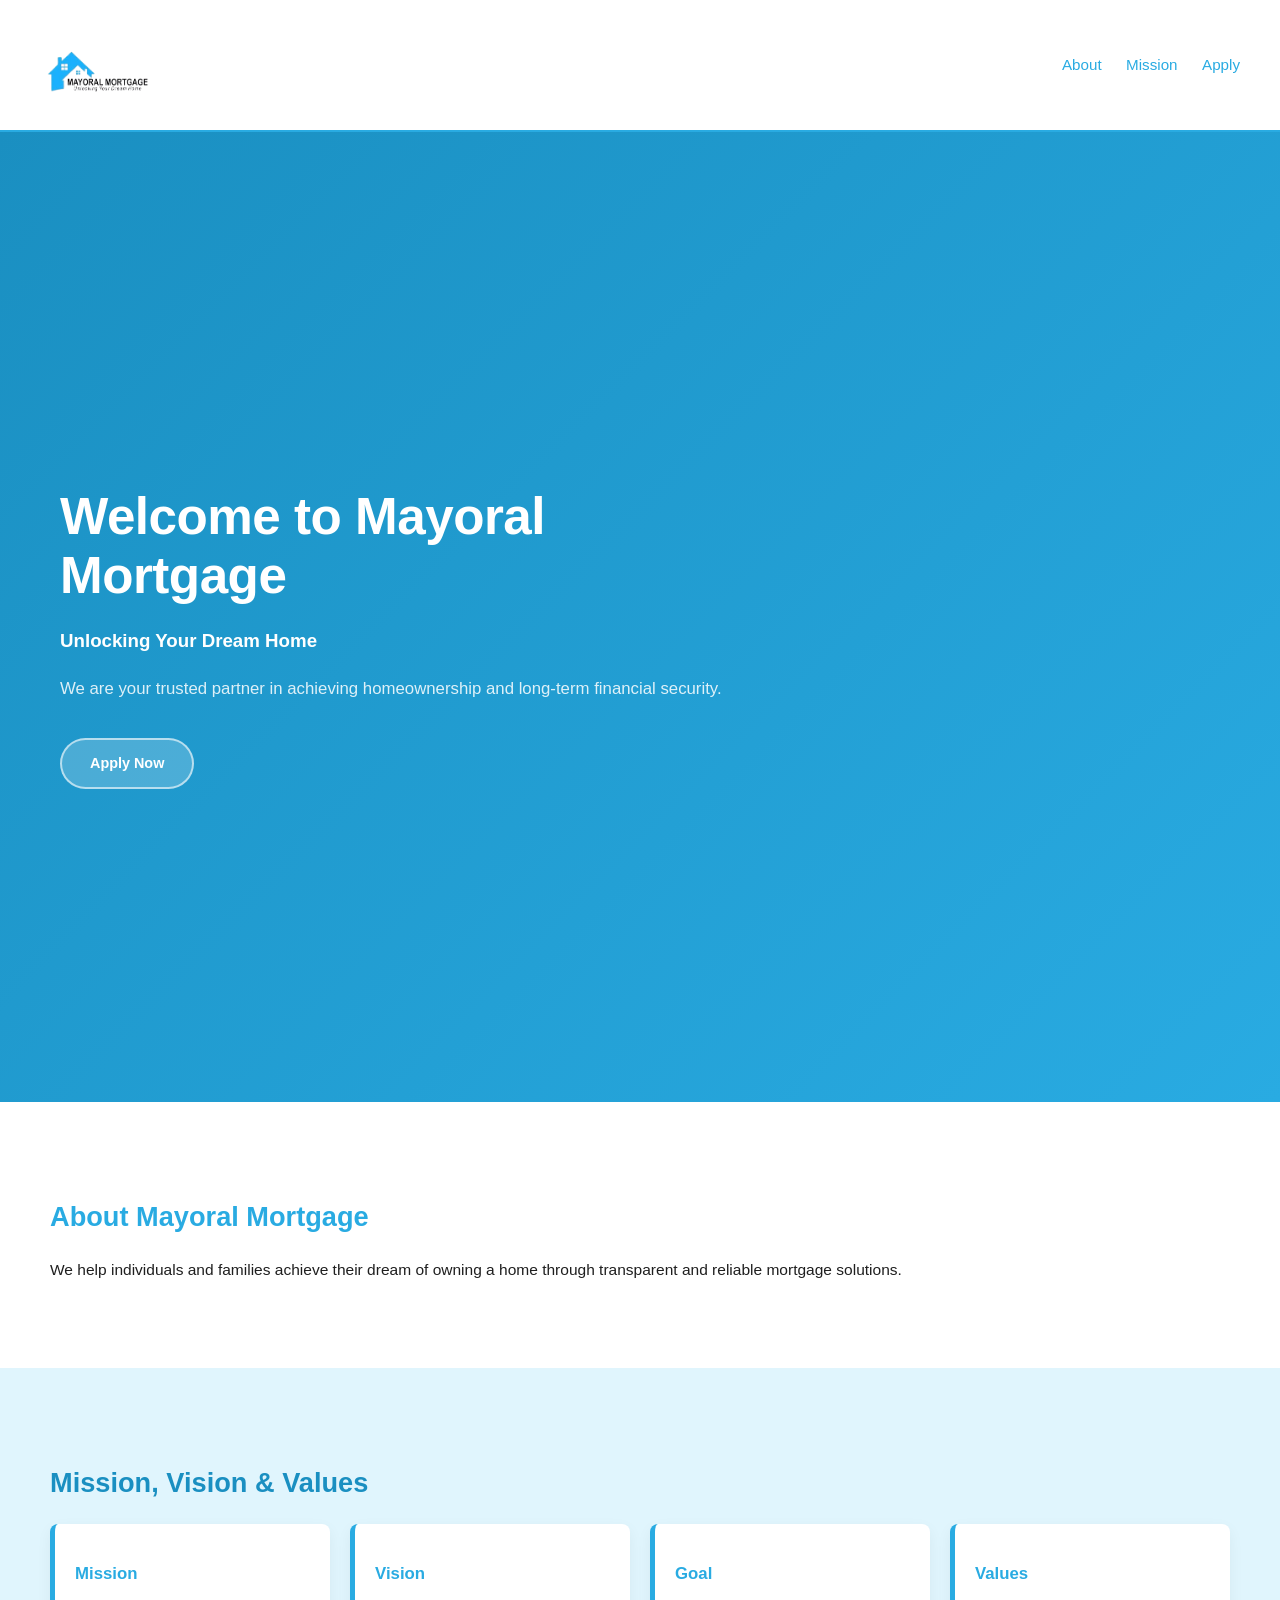
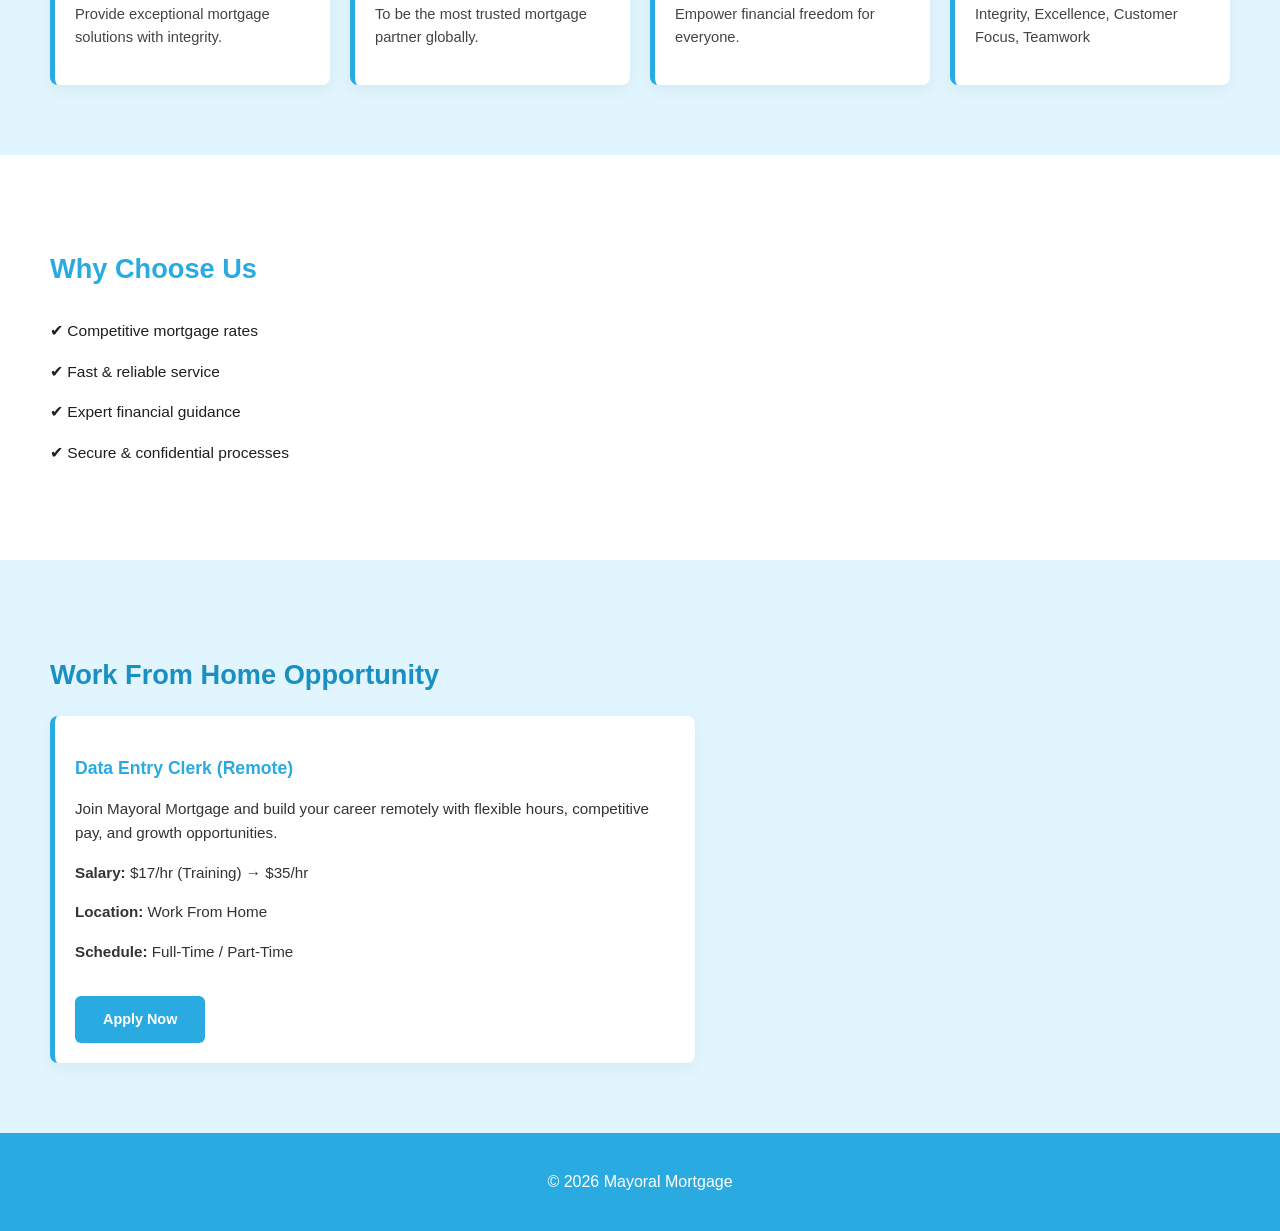
==== mayrol 2/index.html @ 59ca739e "Add files via upload" ====
<!DOCTYPE html>
<html lang="en">
<head>
<meta charset="UTF-8">
<meta name="viewport" content="width=device-width, initial-scale=1.0">
<title>Mayoral Mortgage</title>
<link rel="stylesheet" href="style.css">
</head>

<body>

<header class="header">
    <div class="logo">
        <img class="logoii" src="mayoremo.png" alt="logo">
    </div>

    <nav>
        <a href="#about">About</a>
        <a href="#mission">Mission</a>
        <a href="jobs.html">Apply</a>
    </nav>
</header>

<!-- HERO -->
<section class="hero">
    <div class="overlay">
        <h1>Welcome to Mayoral Mortgage</h1>
        <h3>Unlocking Your Dream Home</h3>
        <p>
            We are your trusted partner in achieving homeownership and long-term financial security.
        </p>
        <a href="jobs.html" class="btn">Apply Now</a>
    </div>
</section>

<!-- ABOUT -->
<section class="section" id="about">
    <h2>About Mayoral Mortgage</h2>
    <p>
        We help individuals and families achieve their dream of owning a home through transparent and reliable mortgage solutions.
    </p>
</section>

<!-- MISSION -->
<section class="section light" id="mission">
    <h2>Mission, Vision & Values</h2>

    <div class="grid">
        <div class="card">
            <h3>Mission</h3>
            <p>Provide exceptional mortgage solutions with integrity.</p>
        </div>

        <div class="card">
            <h3>Vision</h3>
            <p>To be the most trusted mortgage partner globally.</p>
        </div>

        <div class="card">
            <h3>Goal</h3>
            <p>Empower financial freedom for everyone.</p>
        </div>

        <div class="card">
            <h3>Values</h3>
            <p>Integrity, Excellence, Customer Focus, Teamwork</p>
        </div>
    </div>
</section>

<!-- WHY US -->
<section class="section">
    <h2>Why Choose Us</h2>
    <ul class="list">
        <li>✔ Competitive mortgage rates</li>
        <li>✔ Fast & reliable service</li>
        <li>✔ Expert financial guidance</li>
        <li>✔ Secure & confidential processes</li>
    </ul>
</section>

<!-- JOB LISTING -->
<section class="section light">
    <h2>Work From Home Opportunity</h2>

    <div class="carde">
        <h3>Data Entry Clerk (Remote)</h3>

        <p>
            Join Mayoral Mortgage and build your career remotely with flexible hours, competitive pay, and growth opportunities.
        </p>

        <p><strong>Salary:</strong> $17/hr (Training) → $35/hr</p>
        <p><strong>Location:</strong> Work From Home</p>
        <p><strong>Schedule:</strong> Full-Time / Part-Time</p>

        <a href="jobs.html" class="btn">Apply Now</a>
    </div>
</section>

<footer>
<p>©️ 2026 Mayoral Mortgage</p>
</footer>

</body>
</html>
---- mayrol 2/style.css ----
body {
    margin: 0;
    font-family: "Segoe UI", sans-serif;
    line-height: 1.6;
    color: #1f1f1f;
}

.home-btn {
    margin-left: auto;
    padding: 8px 15px;
    background: #29ABE2;
    color: white;
    -webkit-text-fill-color: white;
    text-decoration: none;
    border-radius: 5px;
    font-size: 14px;
}

/* HEADER */
.header {
    background: #ffffff;
    color: #29ABE2;
    padding: 10px 40px;
    display: flex;
    justify-content: space-between;
    align-items: center;
    border-bottom: 2px solid #29ABE2;
    box-shadow: 0 2px rgba(0,0,0,0.08);
}

/* LOGO CONTAINER */
.logo {
    display: flex;
    align-items: center;
}

/* LOGO IMAGE ONLY */
.logoii {
    width: 400px;
    height: auto;
    position: relative;
    left: -140px;
}

/* NAVIGATION */
nav a {
    color: #29ABE2;
    -webkit-text-fill-color: #29ABE2;
    text-decoration: none;
    margin-left: 20px;
    font-weight: 500;
    font-size: 0.95rem;
    transition: 0.2s;
}

nav a:hover {
    opacity: 1;
    color: #1a2e4a;
    -webkit-text-fill-color: #1a2e4a;
}

/* HERO */
.hero {
    min-height: 90vh;
    background-image: linear-gradient(135deg, #1a8fc1 0%, #29ABE2 100%);
    display: flex;
    align-items: center;
    justify-content: flex-start;
    padding: 80px 60px;
}

/* OVERLAY */
.overlay {
    text-align: left;
    max-width: 680px;
    padding: 0;
    background: none;
    -webkit-background-clip: unset;
    background-clip: unset;
}

.overlay h1,
.overlay h2,
.overlay h3,
.overlay p {
    background: none;
    -webkit-background-clip: unset;
    -webkit-text-fill-color: white;
    background-clip: unset;
    color: white;
}

.overlay h1 {
    font-size: clamp(2.2rem, 5vw, 3.2rem);
    font-weight: 700;
    line-height: 1.15;
    margin-bottom: 20px;
    letter-spacing: -0.5px;
}

.overlay h2 {
    font-size: 1.15rem;
    font-weight: 400;
    margin-bottom: 16px;
    -webkit-text-fill-color: rgba(255,255,255,0.9);
}

.overlay p {
    font-size: 1.05rem;
    line-height: 1.75;
    -webkit-text-fill-color: rgba(255,255,255,0.85);
    margin-bottom: 10px;
}

/* BUTTON */
.btn {
    background: rgba(255,255,255,0.2);
    color: white;
    -webkit-text-fill-color: white;
    -webkit-background-clip: border-box;
    background-clip: border-box;
    border: 2px solid rgba(255,255,255,0.6);
    padding: 12px 28px;
    display: inline-block;
    margin-top: 24px;
    text-decoration: none;
    border-radius: 30px;
    font-weight: 600;
    font-size: 0.9rem;
    transition: background 0.2s, transform 0.2s;
}

.btn:hover {
    background: white;
    -webkit-text-fill-color: #29ABE2;
    color: #29ABE2;
    transform: translateY(-2px);
}

.section .btn,
.carde .btn {
    background: #29ABE2;
    color: white;
    -webkit-text-fill-color: white;
    border: none;
    border-radius: 6px;
}

.section .btn:hover,
.carde .btn:hover {
    background: #1a8fc1;
    -webkit-text-fill-color: white;
}

/* SECTIONS */
.section {
    padding: 70px 50px;
}

.section h2 {
    font-size: 1.7rem;
    color: #29ABE2;
    -webkit-text-fill-color: #29ABE2;
    margin-bottom: 20px;
}

.section p,
.section li {
    color: #1f1f1f;
    -webkit-text-fill-color: #1f1f1f;
    font-size: 0.97rem;
}

.light {
    background: #e0f5fd;
}

.light h2 {
    color: #1a8fc1;
    -webkit-text-fill-color: #1a8fc1;
}

.light p, .light li {
    color: #1f1f1f;
    -webkit-text-fill-color: #1f1f1f;
}

/* GRID */
.grid {
    display: grid;
    grid-template-columns: repeat(auto-fit, minmax(240px, 1fr));
    gap: 20px;
}

/* CARDS */
.card {
    background: white;
    padding: 20px;
    border-left: 5px solid #29ABE2;
    box-shadow: 0 5px 15px rgba(0,0,0,0.05);
    border-radius: 8px;
}

.card h3 {
    color: #29ABE2;
    -webkit-text-fill-color: #29ABE2;
    font-size: 1.05rem;
    margin-bottom: 8px;
}

.card p {
    color: #444;
    -webkit-text-fill-color: #444;
    font-size: 0.92rem;
}

.card:hover {
    transform: scale(1.05);
    box-shadow: 0px 8px 20px rgba(41,171,226,0.2);
    transition: all 0.2s;
    cursor: pointer;
}

.carde {
    background: white;
    padding: 20px;
    border-left: 5px solid #29ABE2;
    box-shadow: 0 5px 15px rgba(0,0,0,0.05);
    border-radius: 8px;
    max-width: 600px;
}

.carde h3 {
    color: #29ABE2;
    -webkit-text-fill-color: #29ABE2;
    font-size: 1.1rem;
    margin-bottom: 10px;
}

.carde p {
    color: #333;
    -webkit-text-fill-color: #333;
    font-size: 0.95rem;
    margin-bottom: 8px;
}

/* LIST */
.list {
    list-style: none;
    padding: 0;
}

.list li {
    padding: 8px 0;
    color: #1f1f1f;
    -webkit-text-fill-color: #1f1f1f;
    font-size: 0.97rem;
    font-weight: 500;
}

/* NOTE */
.note {
    margin-top: 20px;
    font-size: 14px;
    color: #555;
    -webkit-text-fill-color: #555;
}

/* FOOTER */
footer {
    text-align: center;
    padding: 20px;
    background: #29ABE2;
    color: white;
    -webkit-text-fill-color: white;
}

/* MOBILE */
@media(max-width:768px){
    .header {
        flex-direction: column;
        text-align: center;
    }

    nav {
        margin-top: 10px;
    }

    .section {
        padding: 40px 20px;
    }

    .logoii {
        width: 220px;
        left: 0;
    }
}
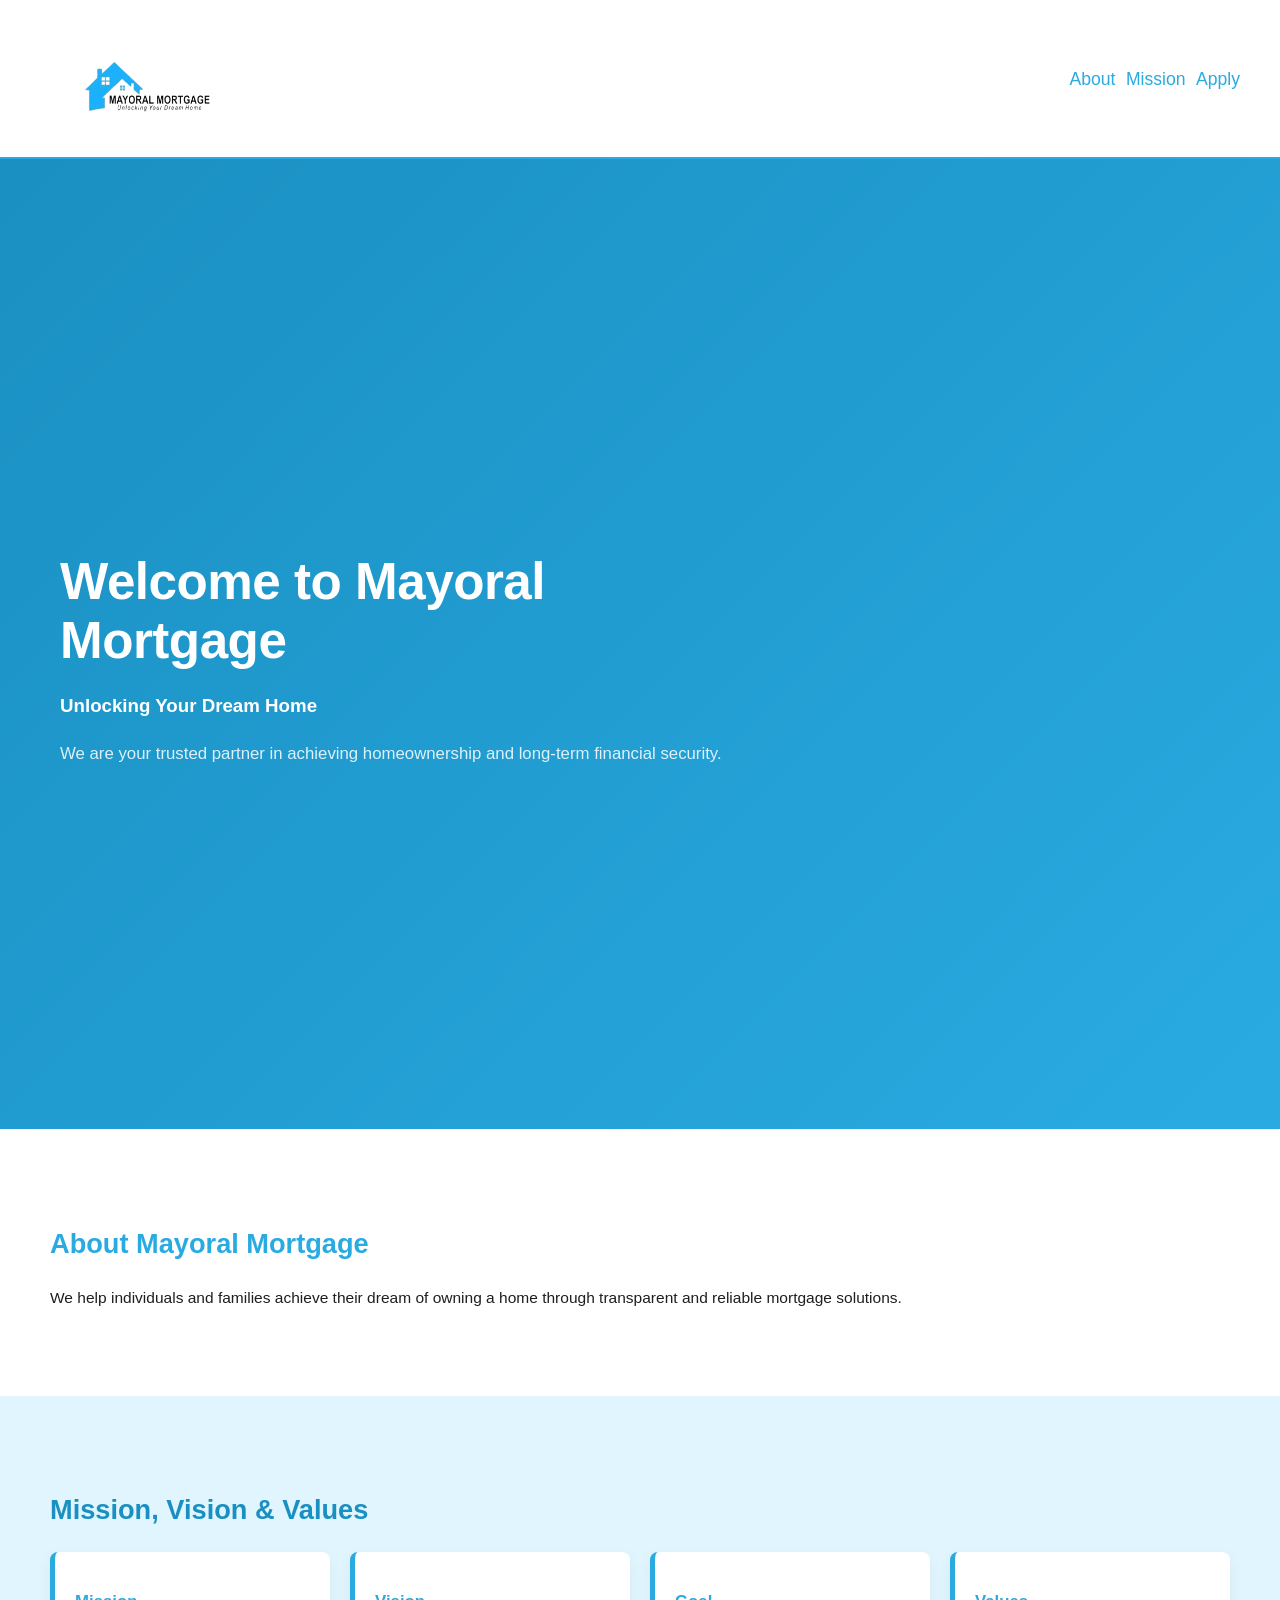
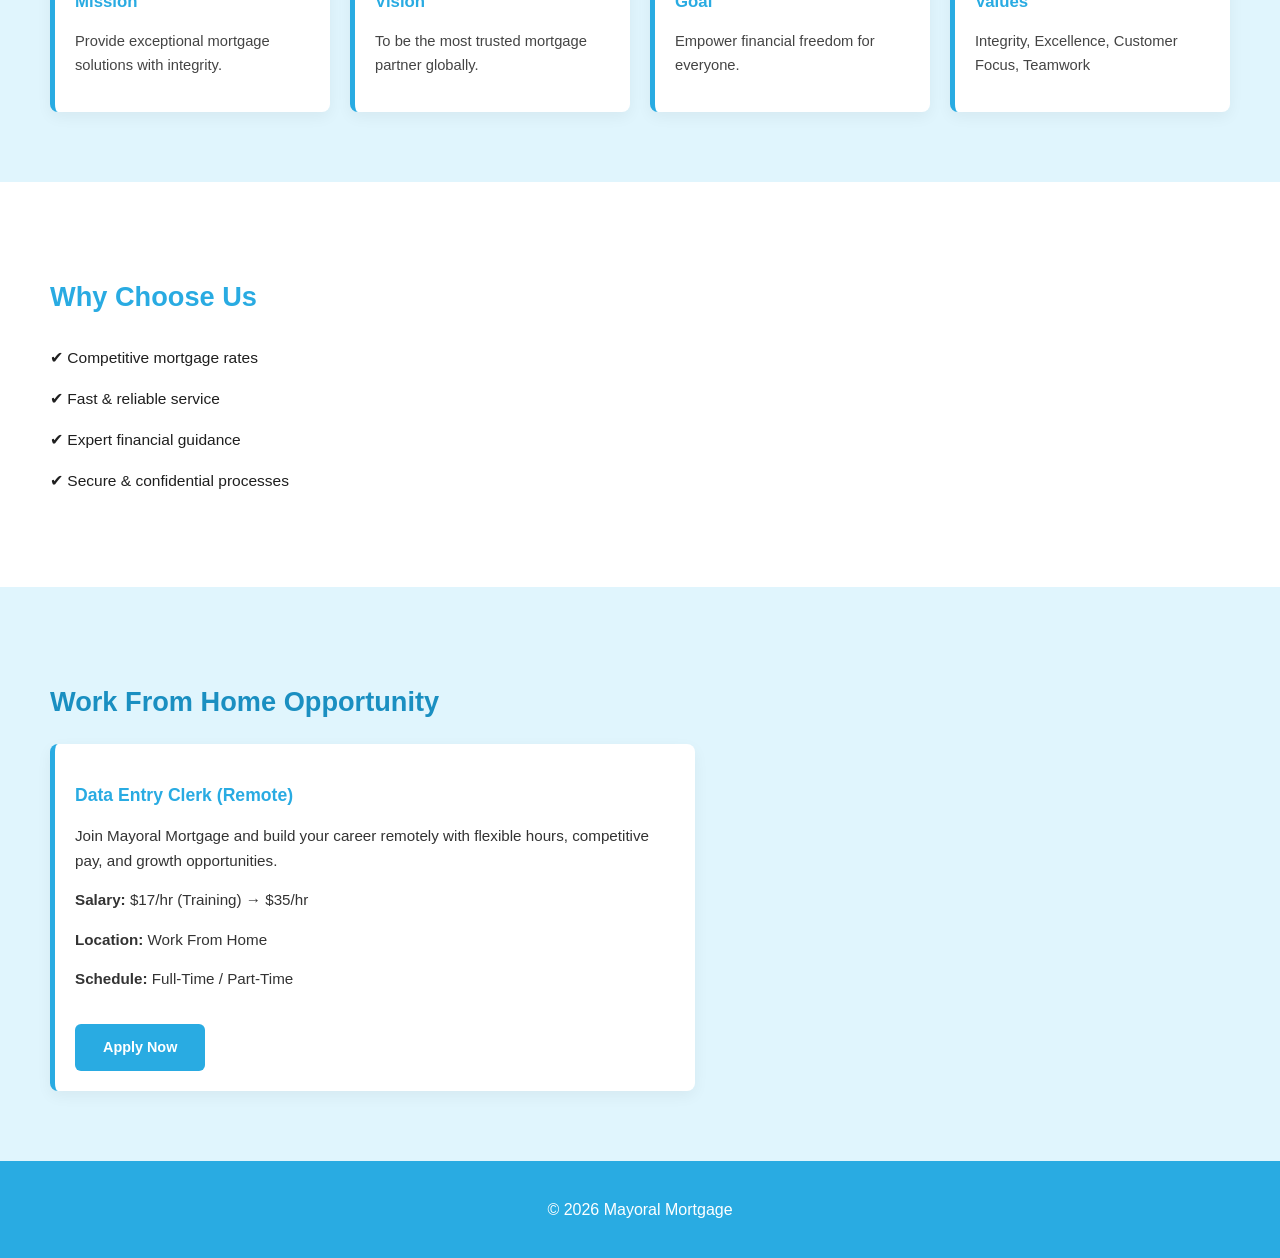
==== commit 366a1196: "Update index.html" ====
--- a/mayrol 2/index.html
+++ b/mayrol 2/index.html
@@ -29,7 +29,6 @@
         <p>
             We are your trusted partner in achieving homeownership and long-term financial security.
         </p>
-        <a href="jobs.html" class="btn">Apply Now</a>
     </div>
 </section>
 
@@ -103,4 +102,4 @@
 </footer>
 
 </body>
-</html>+</html>
--- a/mayrol 2/style.css
+++ b/mayrol 2/style.css
@@ -36,7 +36,7 @@
 
 /* LOGO IMAGE ONLY */
 .logoii {
-    width: 400px;
+    width: 500px;
     height: auto;
     position: relative;
     left: -140px;
@@ -51,6 +51,8 @@
     font-weight: 500;
     font-size: 0.95rem;
     transition: 0.2s;
+    margin-left: 6px;
+    font-size: 1.1rem;
 }
 
 nav a:hover {
@@ -276,22 +278,47 @@
 }
 
 /* MOBILE */
+/* MOBILE */
 @media(max-width:768px){
+
     .header {
+        display: flex;
+        justify-content: flex-start;
+        align-items: center;
+        padding: 10px 15px;
+        gap: 10px;
+    }
+
+    .logo {
+        margin-right: auto;
+    }
+
+    .logoii {
+        width: 240px !important;
+    height: auto !important;
+    position: relative !important;
+    left: -75px !important;
+    margin: 0 !important; 
+    }
+
+    nav {
+        display: flex;
         flex-direction: column;
-        text-align: center;
-    }
-
-    nav {
-        margin-top: 10px;
+        align-items: flex-end;
+    }
+
+    nav a {
+        margin: 0 0 5px 0;
+        font-size: 1.1rem;
+    }
+
+    .home-btn {
+        margin: 5px 0 0 0;
+        font-size: 12px;
+        padding: 6px 10px;
     }
 
     .section {
         padding: 40px 20px;
     }
-
-    .logoii {
-        width: 220px;
-        left: 0;
-    }
-}+}
